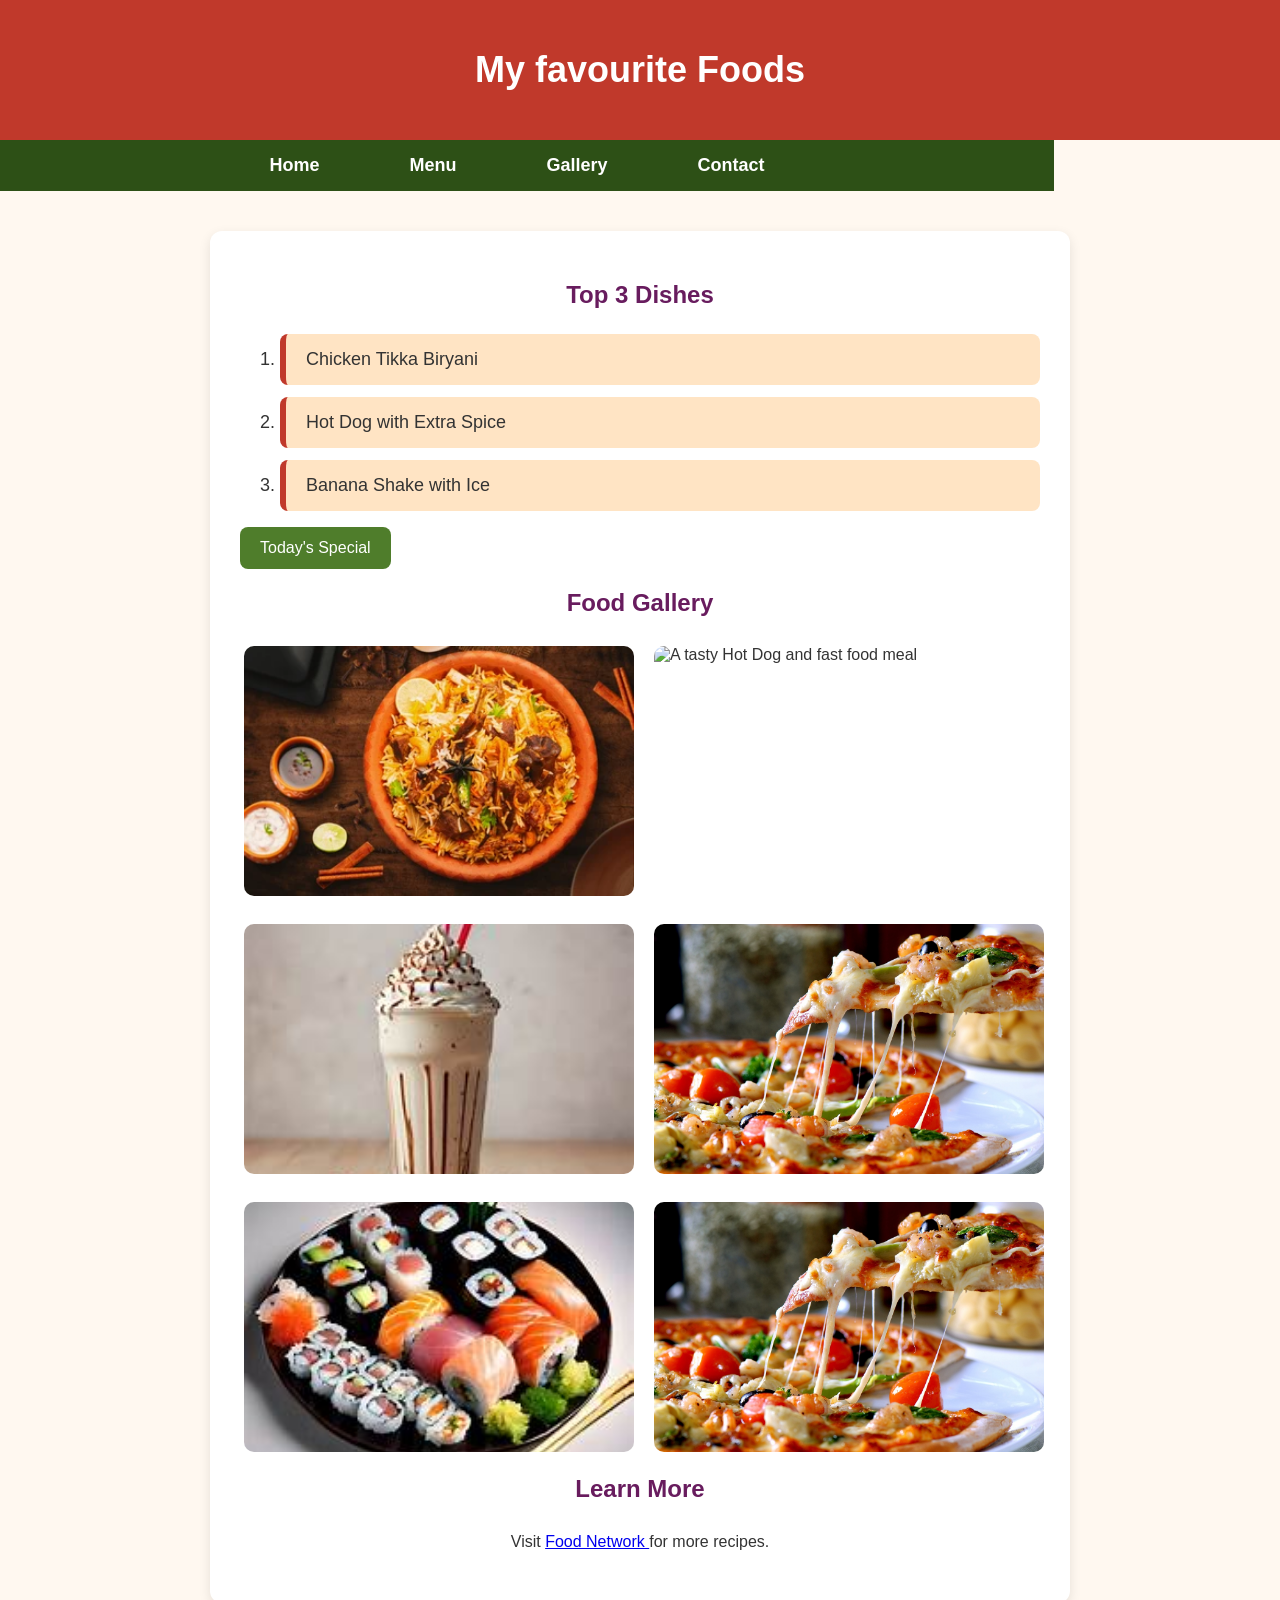
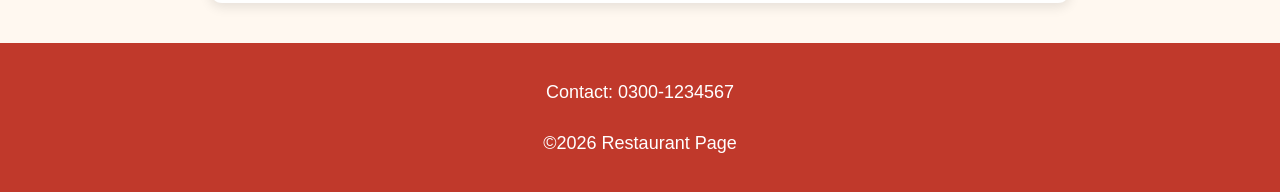
==== Webpage folder/index.html @ 5a6eb809 "Add files via upload" ====
<!DOCTYPE html>
<html lang="en">

<head>
    <meta charset="UTF-8">
    <meta name="viewport" content="width=device-width, initial-scale=1.0">
    <title>Restaurant Page</title>
    <link rel="stylesheet" href="style.css">
</head>

<body>

    <a href="#main" class="skip-link">Skip to Main Content</a>


    <header>
        <div id="clock"></div>
        <h1> My favourite Foods</h1>
    </header>
    <nav>
        <ul>
            <li><a href="index.html">Home</a></li>
            <li><a href="menu.html">Menu</a></li>
            <li><a href="gallery.html">Gallery</a></li>
            <li><a href="contact.html">Contact</a></li>
        </ul>
    </nav>
    <main id="main">
        <section>
            <h2>Top 3 Dishes</h2>
            <ol>
                <li>Chicken Tikka Biryani</li>
                <li>Hot Dog with Extra Spice</li>

                <li>Banana Shake with Ice</li>
            </ol>
            <button id="specialBtn">Today's Special</button>

            <p id="specialText"></p>
        </section>

        <section>

            <h2>Food Gallery</h2>
            <div class="grid">
                <img src="Biryani.webp" alt="A plate of delicious chicken Biryani">

                <img src="HotDog.jpg" alt="A tasty Hot Dog and fast food meal">

                <img src="Milkshake.jpg" alt="A delicious Milkshake in a glass">

                <img src="pizza-5179939_1280.jpg" alt="A spicy chicken cheese pizza">

                <img src="OIP.jpg" alt=" Sushi ">

                <img src="pizza-5179939_1280.jpg" alt="Zinger Burger">
            </div>



        </section>

        <section>
            <h2>Learn More</h2>
            <p>
                Visit
                <a href="https://www.foodnetwork.com" target="_blank" rel="noopener noreferrer">
                    Food Network
                </a>
                for more recipes.
            </p>
        </section>
    </main>


    <footer>
        <p>Contact: 0300-1234567</p>
        <p>&copy;2026 Restaurant Page</p>
    </footer>
    <script src="script.js"></script>
</body>

</html>
---- Webpage folder/style.css ----
body {
    background-color: rgb(191, 179, 184);
    font-family: Arial, Helvetica, sans-serif;
    font-size: 18px;
    margin: 0;
}

header {
    background-color: rgb(84, 96, 26);
    padding: 20px;
}

h1 {
    color: white;
    text-align: center;
    font-family: 'Lucida Sans', 'Lucida Sans Regular', 'Lucida Grande', 'Lucida Sans Unicode', Geneva, Verdana, sans-serif
}

nav {
    background-color: rgb(79, 125, 43);
    padding: 10px;
}

nav ul {
    list-style: none;
    margin: 0;
    padding: 0;
    text-align: center;
    display: flex;
    justify-content: center;
    gap: 40px;
}

nav li {
    display: inline;
}


nav a {
    color: white;
    text-decoration: none;
    font-weight: bold;
}

main {
    background-color: white;
    font-size: 16px;
    padding: 20px;
}



h2 {
    color: rgb(79, 125, 43);
    text-align: center;
}

p {
    text-align: center;
    line-height: 1.8;
}


img {
    width: 30%;
    margin: 1%;

}

footer {
    background-color: rgb(84, 96, 26);
    color: white;
    padding: 15px;
    text-align: center;
}

#clock {
    color: white;
    text-align: right;
    font-size: 18px;
    font-weight: bold;
    margin-bottom: 10px;
}

#specialBtn {
    background-color: rgb(79, 125, 43);
    color: white;
    border: none;
    padding: 12px 20px;
    border-radius: 8px;
    cursor: pointer;
    font-size: 16px;
}

#specialBtn:hover {
    background-color: rgb(60, 95, 30);
}

#specialText {
    color: darkgreen;
    font-size: 20px;
    font-weight: bold;
    margin-top: 15px;
}

body {
    margin: 0;
    font-family: Arial, sans-serif;
    background-color: #fff8f0;
    color: #333;
}

/* Header */
header {
    background-color: #c0392b;
    color: white;
    text-align: center;
    padding: 25px;
}

/* Navigation */
nav {
    background-color: #8b0000;
}

nav ul {
    list-style: none;
    margin: 0;
    padding: 15px;
    display: flex;
    justify-content: center;
    gap: 30px;
}

nav a {
    color: white;
    text-decoration: none;
    font-size: 18px;
    font-weight: bold;
}

nav a:hover {
    color: #ffd700;
}


main {
    max-width: 800px;
    margin: 40px auto;
    background-color: white;
    padding: 30px;
    border-radius: 12px;
    box-shadow: 0 4px 12px rgba(0, 0, 0, 0.1);
}


main h2 {
    text-align: center;
    color: #c0392b;
    margin-bottom: 25px;
}

main ul {
    list-style: none;
    padding: 0;
}

main li {
    background-color: #ffe4c4;
    margin: 12px 0;
    padding: 15px 20px;
    border-left: 6px solid #21a92c;
    border-radius: 8px;
    font-size: 18px;
    transition: transform 0.3s;
}

main li:hover {
    transform: translateX(10px);
}

/* Footer */
footer {
    background-color: #238200;
    color: white;
    text-align: center;
    padding: 15px;
    margin-top: 40px;
}

/* Contact Page Form */

form {
    max-width: 600px;
    margin: 30px auto;
    background-color: white;
    padding: 25px;
    border-radius: 12px;
    box-shadow: 0 4px 10px rgba(0, 0, 0, 0.1);
}

label {
    font-weight: bold;
    color: #29368b;
}

input,
textarea {
    width: 100%;
    padding: 12px;
    margin-top: 8px;
    border: 2px solid #ddd;
    border-radius: 8px;
    box-sizing: border-box;
    font-size: 16px;
}

input:focus,
textarea:focus {
    outline: none;
    border-color: #342f74;
}

button {
    background-color: #2f2455;
    color: white;
    border: none;
    padding: 12px 25px;
    font-size: 17px;
    border-radius: 8px;
    cursor: pointer;
    transition: 0.3s;
}

button:hover {
    background-color: #8b0000;
    transform: scale(1.05);
}

/* ===== MENU PAGE ===== */

body {
    margin: 0;
    font-family: Arial, sans-serif;
    background-color: #fff8f0;
}

header {
    background-color: #c0392b;
    color: white;
    text-align: center;
    padding: 25px;
}

nav {
    background-color: #8b0000;
}

nav ul {
    list-style: none;
    margin: 0;
    padding: 15px;
    display: flex;
    justify-content: center;
    gap: 30px;
}

nav a {
    color: white;
    text-decoration: none;
    font-weight: bold;
    font-size: 18px;
}

nav a:hover {
    color: gold;
}

main {
    max-width: 800px;
    margin: 40px auto;
    padding: 30px;
    background-color: white;
    border-radius: 12px;
    box-shadow: 0 4px 12px rgba(0, 0, 0, 0.1);
}

main h2 {
    text-align: center;
    color: #681c5e;
    margin-bottom: 25px;
}

main ul {
    list-style: none;
    padding: 0;
}

main li {
    background-color: #ffe4c4;
    margin: 12px 0;
    padding: 15px 20px;
    border-left: 6px solid #c0392b;
    border-radius: 8px;
    font-size: 18px;
    transition: 0.3s;
}

main li:hover {
    transform: translateX(10px);
    background-color: #ffd9b3;
}

footer {
    background-color: #c0392b;
    color: white;
    text-align: center;
    padding: 15px;
    margin-top: 40px;
}

.menu-container {
    width: 80%;
    margin: 30px auto;
}

.menu-item {
    background-color: #e8f5e9;
    color: #2d5016;
    padding: 20px;
    margin: 15px 0;
    border-radius: 10px;
    font-size: 22px;
    font-weight: bold;
    text-align: center;
    transition: 0.3s;
}

.menu-item:hover {
    background-color: #c8e6c9;
    transform: scale(1.03);
}

nav {
    background: #2d5016;
    padding: 15px;
    text-align: center;
}

nav a {
    color: white;
    text-decoration: none;
    margin: 0 20px;
    /* 👈 YE SPACE CONTROL KARTA HAI */
    font-size: 18px;
    font-weight: bold;
}

nav a:hover {
    color: #c8e6c9;
}

.skip-link {
    position: absolute;
    left: -999px;
}

.skip-link:focus {
    left: 10px;
}


nav {
    display: inline-block;
    width: 80%;
}


nav ul {
    padding: 0;
}


nav li {
    list-style-type: none;
}


.grid {
    display: grid;
    grid-template-columns: 40% 40%;
    justify-content: center;
    align-items: center;
    row-gap: 20px;
}


.grid img {
    width: 100%;
    height: 250px;
    object-fit: cover;
    border-radius: 10px;
}

/* Skip Link */
.skip-link {
    position: absolute;
    left: -999px;
    background: black;
    color: white;
    padding: 8px;
    z-index: 100;
}

.skip-link:focus {
    left: 10px;
    top: 10px;
}


/* Navigation */
nav {
    display: inline-block;
    width: 80%;
}

nav ul {
    list-style-type: none;
    padding: 0;
}

nav ul li {
    display: inline-block;
    margin-right: 20px;
}


/* Gallery Grid */
.grid {
    display: grid;
    grid-template-columns: 40% 40%;
    justify-content: center;
    align-items: center;
    gap: 20px;
}

.grid img {
    width: 100%;
}

/* ===== Homework Two Requirements ===== */


/* 1. Skip to Main Content */
.skip-link {
    position: absolute;
    left: -999px;
    background-color: black;
    color: white;
    padding: 8px;
    z-index: 100;
}

.skip-link:focus {
    left: 10px;
    top: 10px;
}


/* 2. Navigation Styling */
nav {
    display: inline-block;
    width: 80%;
}


/* 3. Remove list bullets */
nav ul {
    list-style-type: none;
    padding: 0;
}


/* Make nav items inline */
nav ul li {
    display: inline-block;
    margin-right: 20px;
}


/* 4. Navigation image (only if logo exists) */
nav img {
    width: 10%;
}

.grid {
    display: grid;
    grid-template-columns: repeat(2, 1fr);
    gap: 20px;
    justify-content: center;
    align-items: center;
}


.grid img {
    width: 100%;
    height: 250px;
    object-fit: cover;
}


@media (max-width: 600px) {

    .grid {
        grid-template-columns: 1fr;
    }

}
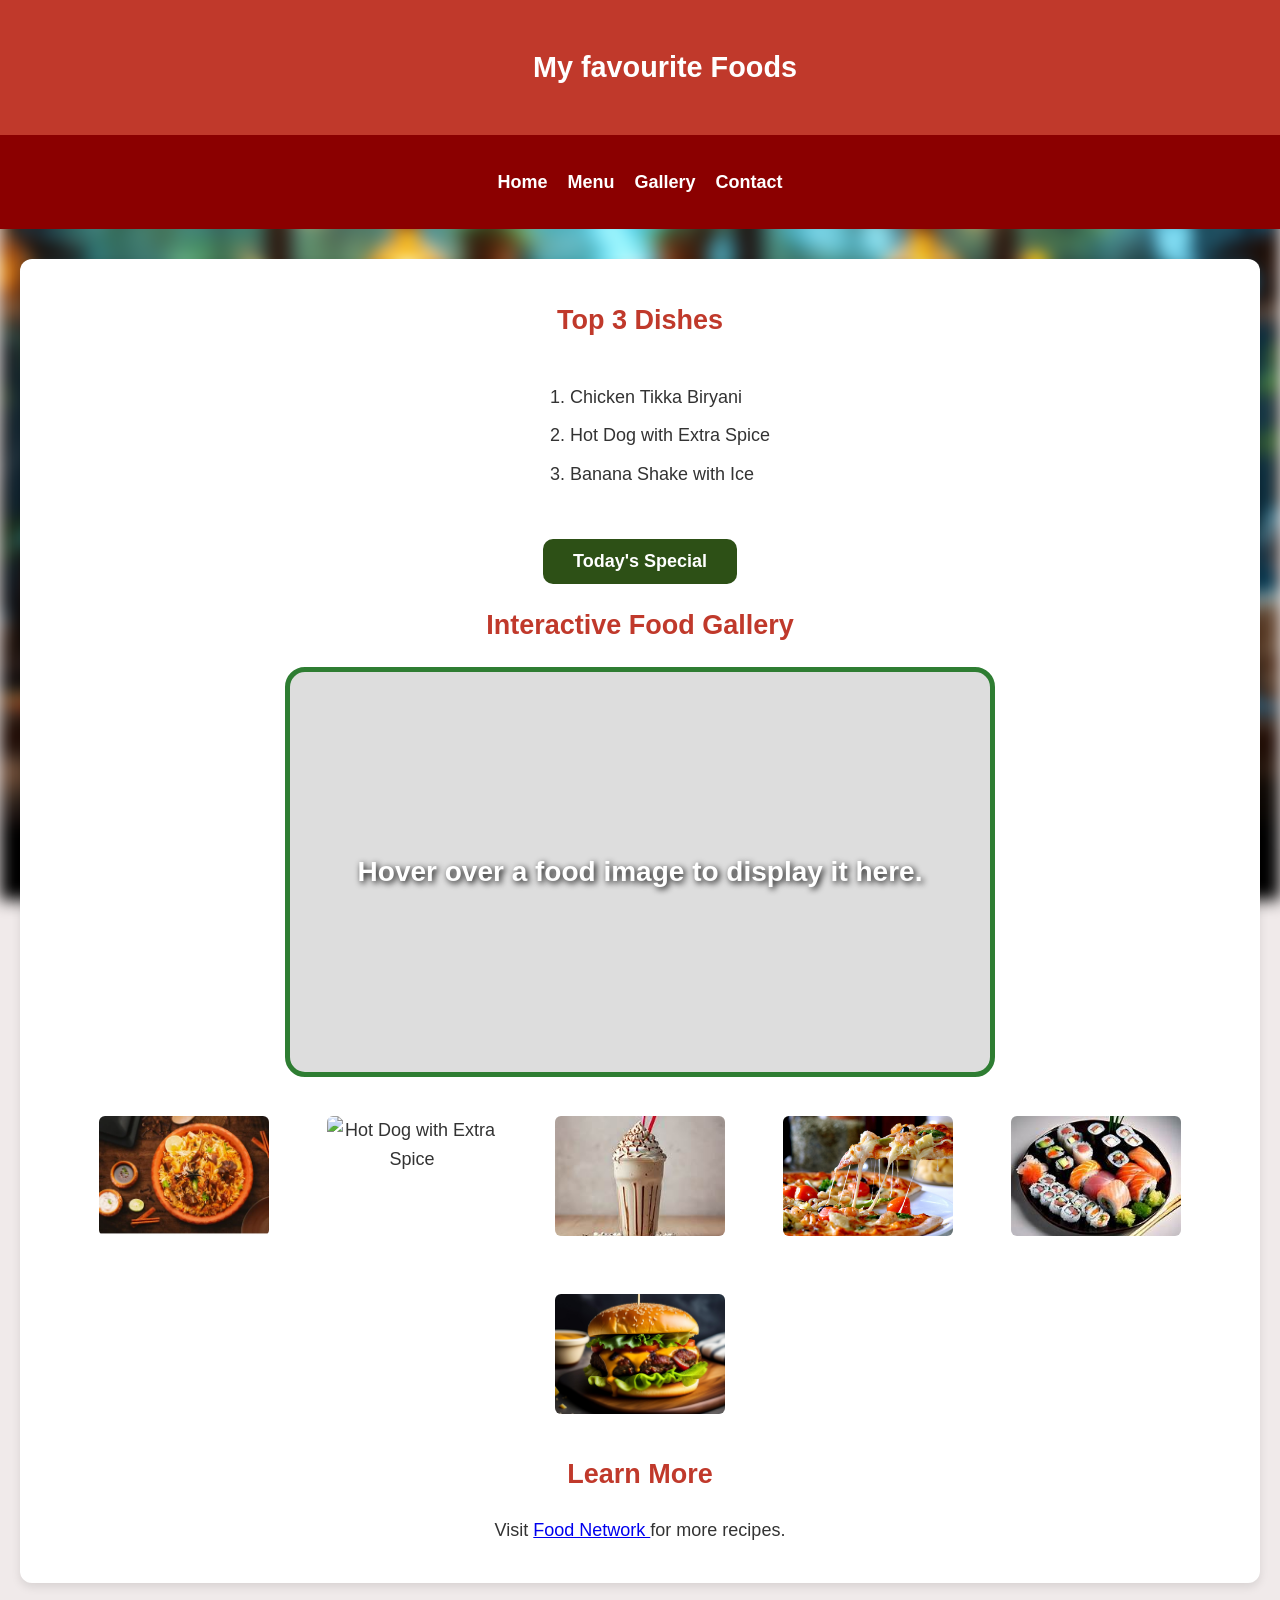
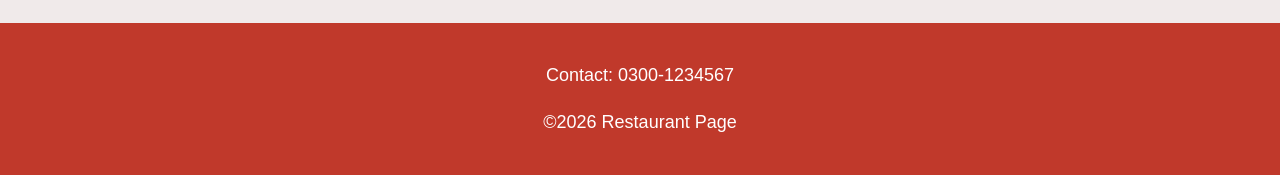
==== commit cc136442: "Add files via upload" ====
--- a/Webpage folder/index.html
+++ b/Webpage folder/index.html
@@ -9,6 +9,7 @@
 </head>
 
 <body>
+    <meta name="viewport" content="width=device-width, initial-scale=1.0">
 
     <a href="#main" class="skip-link">Skip to Main Content</a>
 
@@ -40,24 +41,30 @@
         </section>
 
         <section>
+            <h2>Interactive Food Gallery</h2>
 
-            <h2>Food Gallery</h2>
-            <div class="grid">
-                <img src="Biryani.webp" alt="A plate of delicious chicken Biryani">
-
-                <img src="HotDog.jpg" alt="A tasty Hot Dog and fast food meal">
-
-                <img src="Milkshake.jpg" alt="A delicious Milkshake in a glass">
-
-                <img src="pizza-5179939_1280.jpg" alt="A spicy chicken cheese pizza">
-
-                <img src="OIP.jpg" alt=" Sushi ">
-
-                <img src="pizza-5179939_1280.jpg" alt="Zinger Burger">
+            <div id="image">
+                Hover over a food image to display it here.
             </div>
 
+            <div class="gallery">
+                <img class="preview" src="Biryani.webp" alt="Chicken Tikka Biryani" onmouseover="upDate(this)"
+                    onmouseout="unDo()">
 
+                <img class="preview" src="HotDog.jpg" alt="Hot Dog with Extra Spice" onmouseover="upDate(this)"
+                    onmouseout="unDo()">
 
+                <img class="preview" src="Milkshake.jpg" alt="Banana Milkshake" onmouseover="upDate(this)"
+                    onmouseout="unDo()">
+
+                <img class="preview" src="pizza-5179939_1280.jpg" alt="Chicken Cheese Pizza" onmouseover="upDate(this)"
+                    onmouseout="unDo()">
+
+                <img class="preview" src="OIP.jpg" alt="Fresh Sushi" onmouseover="upDate(this)" onmouseout="unDo()">
+
+                <img class="preview" src="front-view-tasty-meat-burger-with-cheese-and-salad-free-photo.jpg"
+                    alt="Zinger Burger" onmouseover="upDate(this)" onmouseout="unDo()">
+            </div>
         </section>
 
         <section>
--- a/Webpage folder/style.css
+++ b/Webpage folder/style.css
@@ -1,415 +1,430 @@
-body {
-    background-color: rgb(191, 179, 184);
-    font-family: Arial, Helvetica, sans-serif;
-    font-size: 18px;
-    margin: 0;
-}
-
-header {
-    background-color: rgb(84, 96, 26);
-    padding: 20px;
-}
-
-h1 {
-    color: white;
-    text-align: center;
-    font-family: 'Lucida Sans', 'Lucida Sans Regular', 'Lucida Grande', 'Lucida Sans Unicode', Geneva, Verdana, sans-serif
-}
-
-nav {
-    background-color: rgb(79, 125, 43);
-    padding: 10px;
-}
-
-nav ul {
-    list-style: none;
+* Clean Restaurant Website CSS */
+
+/* RESET */
+* {
     margin: 0;
     padding: 0;
-    text-align: center;
+    box-sizing: border-box;
+}
+
+body {
+    font-family: Arial, Helvetica, sans-serif;
+    background: #f0eaea;
+    color: #333;
+    line-height: 1.6;
+    font-size: 18px;
+}
+
+/* SKIP LINK */
+.skip-link {
+    position: absolute;
+    left: -9999px;
+    background: #000;
+    color: #9f3e2d;
+    padding: 8px;
+    z-index: 100;
+}
+
+.skip-link:focus {
+    left: 10px;
+    top: 10px;
+}
+
+header {
+    background: #c0392b;
+    color: #fff;
+    /* white kar do */
+    text-align: center;
+    width: 100%;
+    padding: 25px;
+}
+
+#clock {
+    text-align: right;
+    font-weight: bold;
+    margin-bottom: 10px;
+}
+
+h1 {
+    font-size: 2.2rem;
+}
+
+h2 {
+    text-align: center;
+    color: #c0392b;
+    margin: 20px 0;
+}
+
+/* NAV */
+nav {
+    display: inline-block;
+    width: 100%;
+    background: #8b0000;
+}
+
+nav ul {
+    list-style-type: none;
     display: flex;
     justify-content: center;
-    gap: 40px;
+    flex-wrap: wrap;
+    gap: 20px;
+    padding: 15px;
 }
 
 nav li {
-    display: inline;
-}
-
+    display: inline-block;
+}
 
 nav a {
-    color: white;
+    color: #fff;
     text-decoration: none;
     font-weight: bold;
 }
 
+nav a:hover {
+    color: gold;
+}
+
+nav img {
+    width: 10%;
+}
+
+
 main {
-    background-color: white;
-    font-size: 16px;
-    padding: 20px;
-}
-
-
-
-h2 {
-    color: rgb(79, 125, 43);
-    text-align: center;
-}
-
-p {
-    text-align: center;
-    line-height: 1.8;
-}
-
-
-img {
-    width: 30%;
-    margin: 1%;
-
-}
-
-footer {
-    background-color: rgb(84, 96, 26);
-    color: white;
-    padding: 15px;
-    text-align: center;
-}
-
-#clock {
-    color: white;
-    text-align: right;
-    font-size: 18px;
-    font-weight: bold;
-    margin-bottom: 10px;
-}
-
+    width: 90%;
+    max-width: 1200px;
+    margin: 30px auto;
+    background: #fff;
+    padding: 30px;
+    border-radius: 12px;
+    box-shadow: 0 4px 10px rgba(0, 0, 0, .1);
+}
+
+p,
+ol {
+    text-align: center;
+}
+
+ol {
+    list-style-position: inside;
+}
+
+
+button,
 #specialBtn {
-    background-color: rgb(79, 125, 43);
-    color: white;
+    background: #2d5016;
+    color: #fff;
     border: none;
     padding: 12px 20px;
     border-radius: 8px;
     cursor: pointer;
-    font-size: 16px;
-}
-
+}
+
+button:hover,
 #specialBtn:hover {
-    background-color: rgb(60, 95, 30);
+    background: #8b0000;
 }
 
 #specialText {
+    margin-top: 15px;
     color: darkgreen;
-    font-size: 20px;
-    font-weight: bold;
-    margin-top: 15px;
-}
-
-body {
-    margin: 0;
-    font-family: Arial, sans-serif;
-    background-color: #fff8f0;
-    color: #333;
-}
-
-/* Header */
-header {
-    background-color: #c0392b;
-    color: white;
-    text-align: center;
-    padding: 25px;
-}
-
-/* Navigation */
-nav {
-    background-color: #8b0000;
-}
-
-nav ul {
-    list-style: none;
-    margin: 0;
-    padding: 15px;
+    font-weight: bold;
+}
+
+.grid {
+    display: grid;
+    grid-template-columns: repeat(3, 1fr);
+    /* 3 columns */
+    gap: 20px;
+    margin: 20px 0;
+}
+
+img {
+    max-width: 100%;
+    height: auto;
+    display: block;
+
+    /* Ye 3 add karo */
+    border: 3px solid #c0392b;
+    padding: 5px;
+    border-radius: 12px;
+
+    margin: 10px;
+    /* box model complete karne ke liye */
+}
+
+
+/* MENU */
+.menu-container {
+    display: grid;
+    grid-template-columns: repeat(auto-fit, minmax(250px, 1fr));
+    gap: 20px;
+}
+
+.menu-item {
+    background: #e8f5e9;
+    padding: 20px;
+    border-radius: 10px;
+    text-align: center;
+    font-size: 22px;
+    font-weight: bold;
+    transition: .3s;
+}
+
+.menu-item:hover {
+    background: #c8e6c9;
+    transform: scale(1.03);
+}
+
+/* FORM */
+form {
+    max-width: 650px;
+    margin: auto;
     display: flex;
-    justify-content: center;
-    gap: 30px;
-}
-
-nav a {
-    color: white;
-    text-decoration: none;
-    font-size: 18px;
-    font-weight: bold;
-}
-
-nav a:hover {
-    color: #ffd700;
-}
-
-
-main {
-    max-width: 800px;
-    margin: 40px auto;
-    background-color: white;
-    padding: 30px;
-    border-radius: 12px;
-    box-shadow: 0 4px 12px rgba(0, 0, 0, 0.1);
-}
-
-
-main h2 {
-    text-align: center;
-    color: #c0392b;
-    margin-bottom: 25px;
-}
-
-main ul {
-    list-style: none;
-    padding: 0;
-}
-
-main li {
-    background-color: #ffe4c4;
-    margin: 12px 0;
-    padding: 15px 20px;
-    border-left: 6px solid #21a92c;
-    border-radius: 8px;
-    font-size: 18px;
-    transition: transform 0.3s;
-}
-
-main li:hover {
-    transform: translateX(10px);
-}
-
-/* Footer */
-footer {
-    background-color: #238200;
-    color: white;
-    text-align: center;
-    padding: 15px;
-    margin-top: 40px;
-}
-
-/* Contact Page Form */
-
-form {
-    max-width: 600px;
-    margin: 30px auto;
-    background-color: white;
-    padding: 25px;
-    border-radius: 12px;
-    box-shadow: 0 4px 10px rgba(0, 0, 0, 0.1);
+    flex-direction: column;
+    gap: 15px;
 }
 
 label {
     font-weight: bold;
-    color: #29368b;
 }
 
 input,
 textarea {
     width: 100%;
     padding: 12px;
-    margin-top: 8px;
     border: 2px solid #ddd;
     border-radius: 8px;
-    box-sizing: border-box;
-    font-size: 16px;
 }
 
 input:focus,
 textarea:focus {
     outline: none;
-    border-color: #342f74;
-}
-
-button {
-    background-color: #2f2455;
-    color: white;
-    border: none;
-    padding: 12px 25px;
-    font-size: 17px;
-    border-radius: 8px;
-    cursor: pointer;
-    transition: 0.3s;
-}
-
-button:hover {
-    background-color: #8b0000;
-    transform: scale(1.05);
-}
-
-/* ===== MENU PAGE ===== */
-
-body {
-    margin: 0;
-    font-family: Arial, sans-serif;
-    background-color: #fff8f0;
-}
-
-header {
-    background-color: #c0392b;
-    color: white;
-    text-align: center;
-    padding: 25px;
-}
-
-nav {
-    background-color: #8b0000;
-}
-
-nav ul {
-    list-style: none;
-    margin: 0;
-    padding: 15px;
-    display: flex;
-    justify-content: center;
-    gap: 30px;
-}
-
-nav a {
-    color: white;
-    text-decoration: none;
-    font-weight: bold;
-    font-size: 18px;
-}
-
-nav a:hover {
-    color: gold;
-}
-
-main {
-    max-width: 800px;
-    margin: 40px auto;
-    padding: 30px;
-    background-color: white;
-    border-radius: 12px;
-    box-shadow: 0 4px 12px rgba(0, 0, 0, 0.1);
-}
-
-main h2 {
-    text-align: center;
-    color: #681c5e;
-    margin-bottom: 25px;
-}
-
-main ul {
-    list-style: none;
-    padding: 0;
-}
-
-main li {
-    background-color: #ffe4c4;
-    margin: 12px 0;
-    padding: 15px 20px;
-    border-left: 6px solid #c0392b;
-    border-radius: 8px;
-    font-size: 18px;
-    transition: 0.3s;
-}
-
-main li:hover {
-    transform: translateX(10px);
-    background-color: #ffd9b3;
-}
-
+    border-color: #2d5016;
+}
+
+/* FOOTER */
 footer {
-    background-color: #c0392b;
-    color: white;
-    text-align: center;
-    padding: 15px;
+    background: #c0392b;
+    color: #fff;
+    text-align: center;
+    padding: 20px;
     margin-top: 40px;
 }
 
-.menu-container {
-    width: 80%;
-    margin: 30px auto;
-}
-
-.menu-item {
-    background-color: #e8f5e9;
-    color: #2d5016;
-    padding: 20px;
-    margin: 15px 0;
-    border-radius: 10px;
-    font-size: 22px;
-    font-weight: bold;
-    text-align: center;
-    transition: 0.3s;
-}
-
-.menu-item:hover {
-    background-color: #c8e6c9;
-    transform: scale(1.03);
-}
-
-nav {
-    background: #2d5016;
-    padding: 15px;
-    text-align: center;
-}
-
-nav a {
-    color: white;
-    text-decoration: none;
-    margin: 0 20px;
-    /* 👈 YE SPACE CONTROL KARTA HAI */
-    font-size: 18px;
-    font-weight: bold;
-}
-
-nav a:hover {
-    color: #c8e6c9;
-}
-
-.skip-link {
-    position: absolute;
-    left: -999px;
-}
-
-.skip-link:focus {
-    left: 10px;
-}
-
-
-nav {
-    display: inline-block;
-    width: 80%;
-}
-
-
-nav ul {
-    padding: 0;
-}
-
-
-nav li {
-    list-style-type: none;
-}
-
-
+/* GALLERY GRID - Ye add karna hai */
 .grid {
     display: grid;
-    grid-template-columns: 40% 40%;
+    grid-template-columns: repeat(2, 1fr);
+    gap: 0.6px;
     justify-content: center;
     align-items: center;
-    row-gap: 20px;
-}
-
+}
 
 .grid img {
     width: 100%;
+    max-width: 400px;
+    /* Ye add karo - image 400px se zyada badi nahi hogi */
     height: 250px;
     object-fit: cover;
     border-radius: 10px;
-}
-
-/* Skip Link */
+    margin: 0 auto;
+    /* Ye add karo - center me aajayegi */
+}
+
+main {
+    width: 95%;
+    padding: 20px;
+}
+
+h1 {
+    font-size: 1.8rem;
+}
+
+
+
+p {
+    text-align: center;
+}
+
+ol {
+    text-align: left;
+    list-style-position: outside;
+    margin-left: 30px;
+    padding-left: 20px;
+}
+
+ol li {
+    margin-bottom: 10px;
+}
+
+ol {
+    display: inline-block;
+    text-align: left;
+    margin: 20px auto;
+    padding-left: 25px;
+}
+
+section {
+    text-align: center;
+}
+
+ol {
+    text-align: left;
+    list-style-position: outside;
+    margin-left: 40px;
+    padding-left: 20px;
+}
+
+ol li {
+    margin-bottom: 10px;
+}
+
+.menu-grid {
+    display: grid;
+    grid-template-columns: 1fr 1fr;
+    /* 2 columns */
+    gap: 60px;
+    /* Beech me bara gap */
+    margin-top: 30px;
+}
+
+.column {
+    display: flex;
+    flex-direction: column;
+    /* 3 items neeche neeche */
+    gap: 15px;
+    /* items ke beech gap */
+}
+
+.menu-item {
+    background: #f5f5f5;
+    padding: 15px;
+    border-radius: 8px;
+    text-align: center;
+    font-weight: bold;
+    border: 2px solid #c0392b;
+}
+
+.menu-pic {
+    display: block;
+    margin: 0 auto 30px auto;
+    /* center + neeche gap */
+    max-width: 300px;
+    border-radius: 12px;
+}
+
+main>img {
+    display: block;
+    margin: 0 auto 30px auto;
+    /* center kar dega */
+    max-width: 300px;
+    border-radius: 12px;
+}
+
+
+
+/* Today's Special Button */
+#specialBtn {
+    display: block;
+    margin: 20px auto;
+    padding: 12px 30px;
+    background-color: #2d5016;
+    color: white;
+    font-size: 18px;
+    font-weight: bold;
+    border: none;
+    border-radius: 10px;
+    cursor: pointer;
+    transition: all 0.3s ease;
+}
+
+#specialBtn:hover {
+    background-color: #c0392b;
+    transform: scale(1.05);
+}
+
+#specialBtn:active {
+    transform: scale(0.98);
+}
+
+/* RESPONSIVE */
+@media (max-width:768px) {
+    nav {
+        width: 100%;
+        /* Nav full width */
+    }
+
+    nav ul {
+        flex-direction: column;
+        /* Nav tabs neeche neeche */
+        gap: 10px;
+    }
+
+    .grid {
+        grid-template-columns: 1fr;
+        /* Gallery 2 se 1 column */
+        gap: 15px;
+    }
+
+    main {
+        width: 95%;
+        /* Main chota margin */
+        padding: 20px;
+    }
+
+    h1 {
+        font-size: 1.8rem;
+    }
+
+    .menu-container {
+        grid-template-columns: 1fr;
+        /* Menu bhi 1 column */
+    }
+}
+
+body {
+    background-image: url('restaurant-bg.jpg');
+    /* apni pic ka naam */
+    background-size: cover;
+    /* poori screen cover kare */
+    background-position: center;
+    background-attachment: fixed;
+    /* scroll pe move na ho */
+
+    /* Blur ke liye */
+    position: relative;
+}
+
+body::before {
+    content: "";
+    position: fixed;
+    top: 0;
+    left: 0;
+    width: 100%;
+    height: 100%;
+    background-image: url('realistic-photo-blurred-restaurant-background-with-some-people-eating-chefs-waiters-working-high-resolution-superdetail-16k_967785-42317.avif');
+    background-size: cover;
+    background-position: center;
+    filter: blur(8px);
+    /* 8px jitna blur chahiye */
+    z-index: -1;
+    /* content ke peeche chala jaye */
+}
+
+
+img {
+    max-width: 100%;
+    height: auto;
+}
+
 .skip-link {
     position: absolute;
     left: -999px;
     background: black;
     color: white;
-    padding: 8px;
-    z-index: 100;
+    padding: 10px;
+    text-decoration: none;
 }
 
 .skip-link:focus {
@@ -417,102 +432,52 @@
     top: 10px;
 }
 
-
-/* Navigation */
-nav {
-    display: inline-block;
-    width: 80%;
-}
-
-nav ul {
-    list-style-type: none;
+/* 1. BODY KA MARGIN ZERO */
+body {
+    margin: 0;
     padding: 0;
 }
 
-nav ul li {
-    display: inline-block;
-    margin-right: 20px;
-}
-
-
-/* Gallery Grid */
-.grid {
-    display: grid;
-    grid-template-columns: 40% 40%;
-    justify-content: center;
-    align-items: center;
-    gap: 20px;
-}
-
-.grid img {
-    width: 100%;
-}
-
-/* ===== Homework Two Requirements ===== */
-
-
-/* 1. Skip to Main Content */
-.skip-link {
-    position: absolute;
-    left: -999px;
-    background-color: black;
-    color: white;
-    padding: 8px;
-    z-index: 100;
-}
-
-.skip-link:focus {
-    left: 10px;
-    top: 10px;
-}
-
-
-/* 2. Navigation Styling */
-nav {
-    display: inline-block;
-    width: 80%;
-}
-
-
-/* 3. Remove list bullets */
-nav ul {
-    list-style-type: none;
-    padding: 0;
-}
-
-
-/* Make nav items inline */
-nav ul li {
-    display: inline-block;
-    margin-right: 20px;
-}
-
-
-/* 4. Navigation image (only if logo exists) */
-nav img {
-    width: 10%;
-}
-
-.grid {
-    display: grid;
-    grid-template-columns: repeat(2, 1fr);
-    gap: 20px;
-    justify-content: center;
-    align-items: center;
-}
-
-
-.grid img {
-    width: 100%;
-    height: 250px;
-    object-fit: cover;
-}
-
-
-@media (max-width: 600px) {
-
-    .grid {
-        grid-template-columns: 1fr;
-    }
-
-}+/* Interactive Gallery */
+
+#image{
+    width:80%;
+    max-width:700px;
+    height:400px;
+    margin:20px auto;
+    border:5px solid #2e7d32;
+    border-radius:20px;
+    background:#ddd;
+    background-size:cover;
+    background-position:center;
+    display:flex;
+    justify-content:center;
+    align-items:center;
+    color:white;
+    font-size:28px;
+    font-weight:bold;
+    text-shadow:2px 2px 6px black;
+}
+
+.gallery{
+    display:flex;
+    justify-content:center;
+    flex-wrap:wrap;
+    gap:20px;
+    margin-top:20px;
+}
+
+.preview{
+    width:170px;
+    height:120px;
+    object-fit:cover;
+    border-radius:15px;
+    border:4px solid white;
+    cursor:pointer;
+    transition:0.3s;
+}
+
+.preview:hover{
+    transform:scale(1.08);
+    border-color:orange;
+}
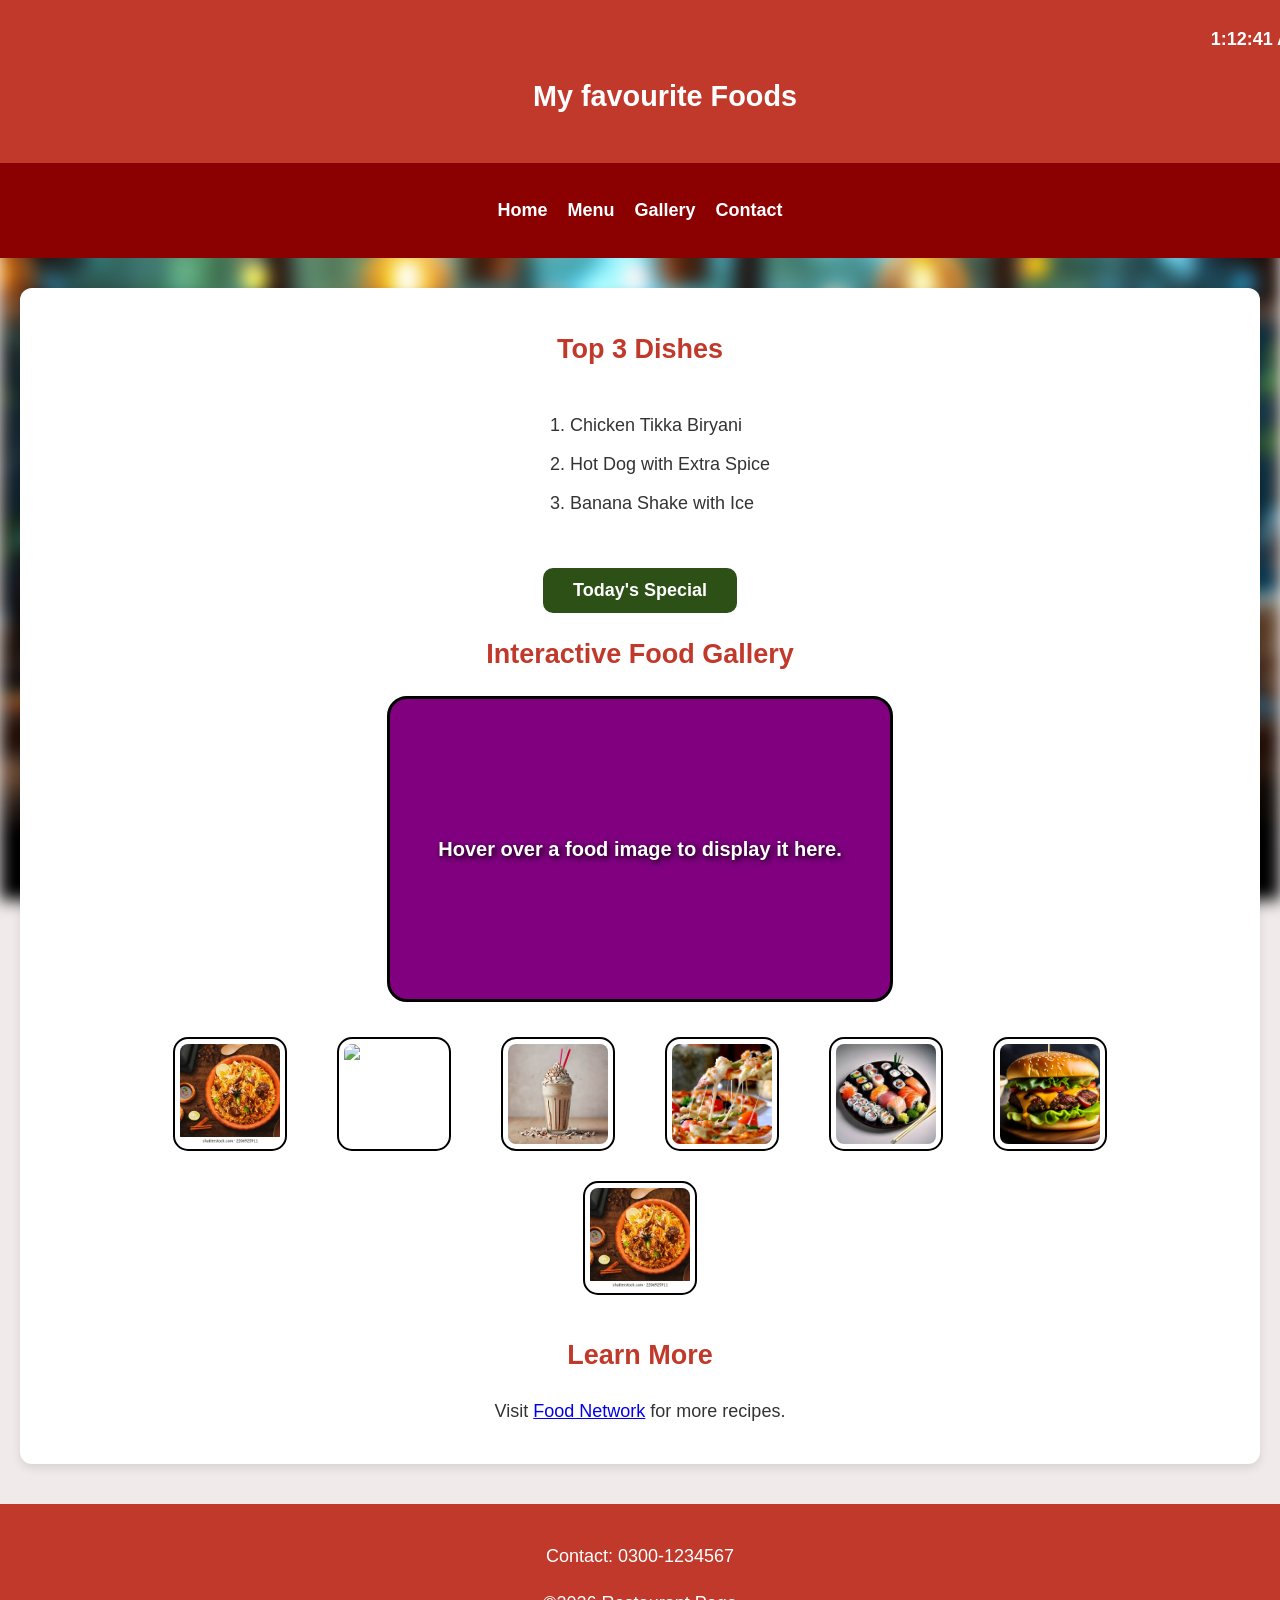
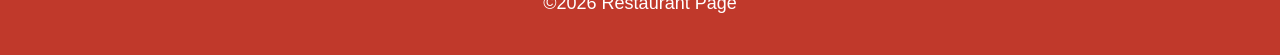
==== commit 448bb92f: "Add files via upload" ====
--- a/Webpage folder/index.html
+++ b/Webpage folder/index.html
@@ -9,15 +9,14 @@
 </head>
 
 <body>
-    <meta name="viewport" content="width=device-width, initial-scale=1.0">
 
     <a href="#main" class="skip-link">Skip to Main Content</a>
 
-
     <header>
         <div id="clock"></div>
-        <h1> My favourite Foods</h1>
+        <h1>My favourite Foods</h1>
     </header>
+
     <nav>
         <ul>
             <li><a href="index.html">Home</a></li>
@@ -26,64 +25,77 @@
             <li><a href="contact.html">Contact</a></li>
         </ul>
     </nav>
+
     <main id="main">
         <section>
             <h2>Top 3 Dishes</h2>
             <ol>
                 <li>Chicken Tikka Biryani</li>
                 <li>Hot Dog with Extra Spice</li>
-
                 <li>Banana Shake with Ice</li>
             </ol>
             <button id="specialBtn">Today's Special</button>
-
             <p id="specialText"></p>
         </section>
 
         <section>
             <h2>Interactive Food Gallery</h2>
-
             <div id="image">
                 Hover over a food image to display it here.
             </div>
+            <div class="gallery">
+                <button class="img-btn" onmouseover="upDate(this.children[0])" onmouseout="unDo()"
+                    onfocus="upDate(this.children[0])" onblur="unDo()">
+                    <img class="preview" src="Biryani.webp" alt="Chicken Tikka Biryani">
+                </button>
 
-            <div class="gallery">
-                <img class="preview" src="Biryani.webp" alt="Chicken Tikka Biryani" onmouseover="upDate(this)"
-                    onmouseout="unDo()">
+                <button class="img-btn" onmouseover="upDate(this.children[0])" onmouseout="unDo()"
+                    onfocus="upDate(this.children[0])" onblur="unDo()">
+                    <img class="preview" src="HotDog.jpg" alt="Hot Dog with Extra Spice">
+                </button>
 
-                <img class="preview" src="HotDog.jpg" alt="Hot Dog with Extra Spice" onmouseover="upDate(this)"
-                    onmouseout="unDo()">
+                <button class="img-btn" onmouseover="upDate(this.children[0])" onmouseout="unDo()"
+                    onfocus="upDate(this.children[0])" onblur="unDo()">
+                    <img class="preview" src="Milkshake.jpg" alt="Banana Milkshake">
+                </button>
 
-                <img class="preview" src="Milkshake.jpg" alt="Banana Milkshake" onmouseover="upDate(this)"
-                    onmouseout="unDo()">
+                <button class="img-btn" onmouseover="upDate(this.children[0])" onmouseout="unDo()"
+                    onfocus="upDate(this.children[0])" onblur="unDo()">
+                    <img class="preview" src="pizza-5179939_1280.jpg" alt="Chicken Cheese Pizza">
+                </button>
 
-                <img class="preview" src="pizza-5179939_1280.jpg" alt="Chicken Cheese Pizza" onmouseover="upDate(this)"
-                    onmouseout="unDo()">
+                <button class="img-btn" onmouseover="upDate(this.children[0])" onmouseout="unDo()"
+                    onfocus="upDate(this.children[0])" onblur="unDo()">
+                    <img class="preview" src="OIP.jpg" alt="Fresh Sushi">
+                </button>
 
-                <img class="preview" src="OIP.jpg" alt="Fresh Sushi" onmouseover="upDate(this)" onmouseout="unDo()">
+                <button class="img-btn" onmouseover="upDate(this.children[0])" onmouseout="unDo()"
+                    onfocus="upDate(this.children[0])" onblur="unDo()">
+                    <img class="preview" src="front-view-tasty-meat-burger-with-cheese-and-salad-free-photo.jpg"
+                        alt="Zinger Burger">
+                </button>
+            </div>
 
-                <img class="preview" src="front-view-tasty-meat-burger-with-cheese-and-salad-free-photo.jpg"
-                    alt="Zinger Burger" onmouseover="upDate(this)" onmouseout="unDo()">
-            </div>
+            <button class="img-btn" onmouseover="upDate(this.children[0])" onmouseout="unDo()"
+                onfocus="upDate(this.children[0])" onblur="unDo()">
+                <img class="preview" src="Biryani.webp" alt="Chicken Tikka Biryani">
+            </button>
         </section>
 
         <section>
             <h2>Learn More</h2>
             <p>
-                Visit
-                <a href="https://www.foodnetwork.com" target="_blank" rel="noopener noreferrer">
-                    Food Network
-                </a>
+                Visit <a href="https://www.foodnetwork.com" target="_blank" rel="noopener noreferrer">Food Network</a>
                 for more recipes.
             </p>
         </section>
     </main>
 
-
     <footer>
         <p>Contact: 0300-1234567</p>
         <p>&copy;2026 Restaurant Page</p>
     </footer>
+
     <script src="script.js"></script>
 </body>
 
--- a/Webpage folder/style.css
+++ b/Webpage folder/style.css
@@ -440,44 +440,166 @@
 
 /* Interactive Gallery */
 
-#image{
-    width:80%;
-    max-width:700px;
-    height:400px;
-    margin:20px auto;
-    border:5px solid #2e7d32;
-    border-radius:20px;
-    background:#ddd;
-    background-size:cover;
-    background-position:center;
-    display:flex;
-    justify-content:center;
-    align-items:center;
-    color:white;
-    font-size:28px;
-    font-weight:bold;
-    text-shadow:2px 2px 6px black;
-}
-
-.gallery{
-    display:flex;
-    justify-content:center;
-    flex-wrap:wrap;
-    gap:20px;
-    margin-top:20px;
-}
-
-.preview{
-    width:170px;
-    height:120px;
-    object-fit:cover;
-    border-radius:15px;
-    border:4px solid white;
-    cursor:pointer;
-    transition:0.3s;
-}
-
-.preview:hover{
-    transform:scale(1.08);
-    border-color:orange;
-}
+#image {
+    width: 80%;
+    max-width: 700px;
+    height: 400px;
+    margin: 20px auto;
+    border: 5px solid #2e7d32;
+    border-radius: 20px;
+    background: #ddd;
+    background-size: cover;
+    background-position: center;
+    display: flex;
+    justify-content: center;
+    align-items: center;
+    color: white;
+    font-size: 28px;
+    font-weight: bold;
+    text-shadow: 2px 2px 6px black;
+}
+
+.gallery {
+    display: flex;
+    justify-content: center;
+    flex-wrap: wrap;
+    gap: 20px;
+    margin-top: 20px;
+}
+
+.preview {
+    width: 170px;
+    height: 120px;
+    object-fit: cover;
+    border-radius: 15px;
+    border: 4px solid white;
+    cursor: pointer;
+    transition: 0.3s;
+}
+
+.preview:hover {
+    transform: scale(1.08);
+    border-color: orange;
+}
+
+/* KEYBOARD FOCUS KE LIYE - YE ZAROORI HAI */
+.preview:focus {
+    border: 5px solid red !important;
+    /* Tab karne pe red border */
+    outline: none;
+    transform: scale(1.08);
+}
+
+/* Tab se #image div pe bhi focus na jaye */
+#image:focus {
+    outline: 3px dashed #2e7d32;
+}
+
+/* KEYBOARD FOCUS KE LIYE */
+.preview:focus {
+    border: 5px solid red !important;
+    outline: none;
+    transform: scale(1.05);
+}
+
+#image {
+    line-height: 400px;
+    /* text center karne ke liye */
+}
+
+#image {
+    width: 500px;
+    height: 400px;
+    border: 2px solid black;
+    background-size: cover;
+    background-position: center;
+    text-align: center;
+    line-height: 400px;
+    margin: 20px auto;
+    color: white;
+    background-color: #8e68ff;
+    font-size: 20px;
+}
+
+.preview {
+    width: 15%;
+    margin: 10px;
+    border: 2px solid black;
+    cursor: pointer;
+}
+
+.preview:focus {
+    border: 5px solid red !important;
+    outline: none;
+    transform: scale(1.05);
+}
+
+.skip-link {
+    position: absolute;
+    left: -1000px;
+}
+
+.skip-link:focus {
+    left: 10px;
+}
+
+.img-btn {
+    border: none;
+    background: none;
+    padding: 0;
+    margin: 5px;
+    cursor: pointer;
+}
+
+.img-btn:focus.preview {
+    border: 5px solid red !important;
+    outline: none;
+    transform: scale(1.1);
+}
+
+.preview {
+    width: 100px;
+    height: 100px;
+    border: 2px solid black;
+}
+
+.preview-link:focus {
+    outline: 5px solid red;
+}
+
+.preview-link {
+    display: inline-block;
+    margin: 5px;
+}
+
+#image {
+    width: 500px;
+    height: 300px;
+    border: 3px solid black;
+    background-size: cover;
+    background-position: center;
+    text-align: center;
+    line-height: 300px;
+    font-size: 20px;
+    color: white;
+    background-color: purple;
+    margin: 20px auto;
+}
+
+.food-btn {
+    border: 5px solid gray;
+    background: white;
+    padding: 5px;
+    margin: 10px;
+}
+
+.food-btn:focus {
+    border: 5px solid red;
+    /* Tab pe ye lal ho jayega */
+    outline: none;
+}
+
+.food-btn img {
+    width: 120px;
+    height: 120px;
+}
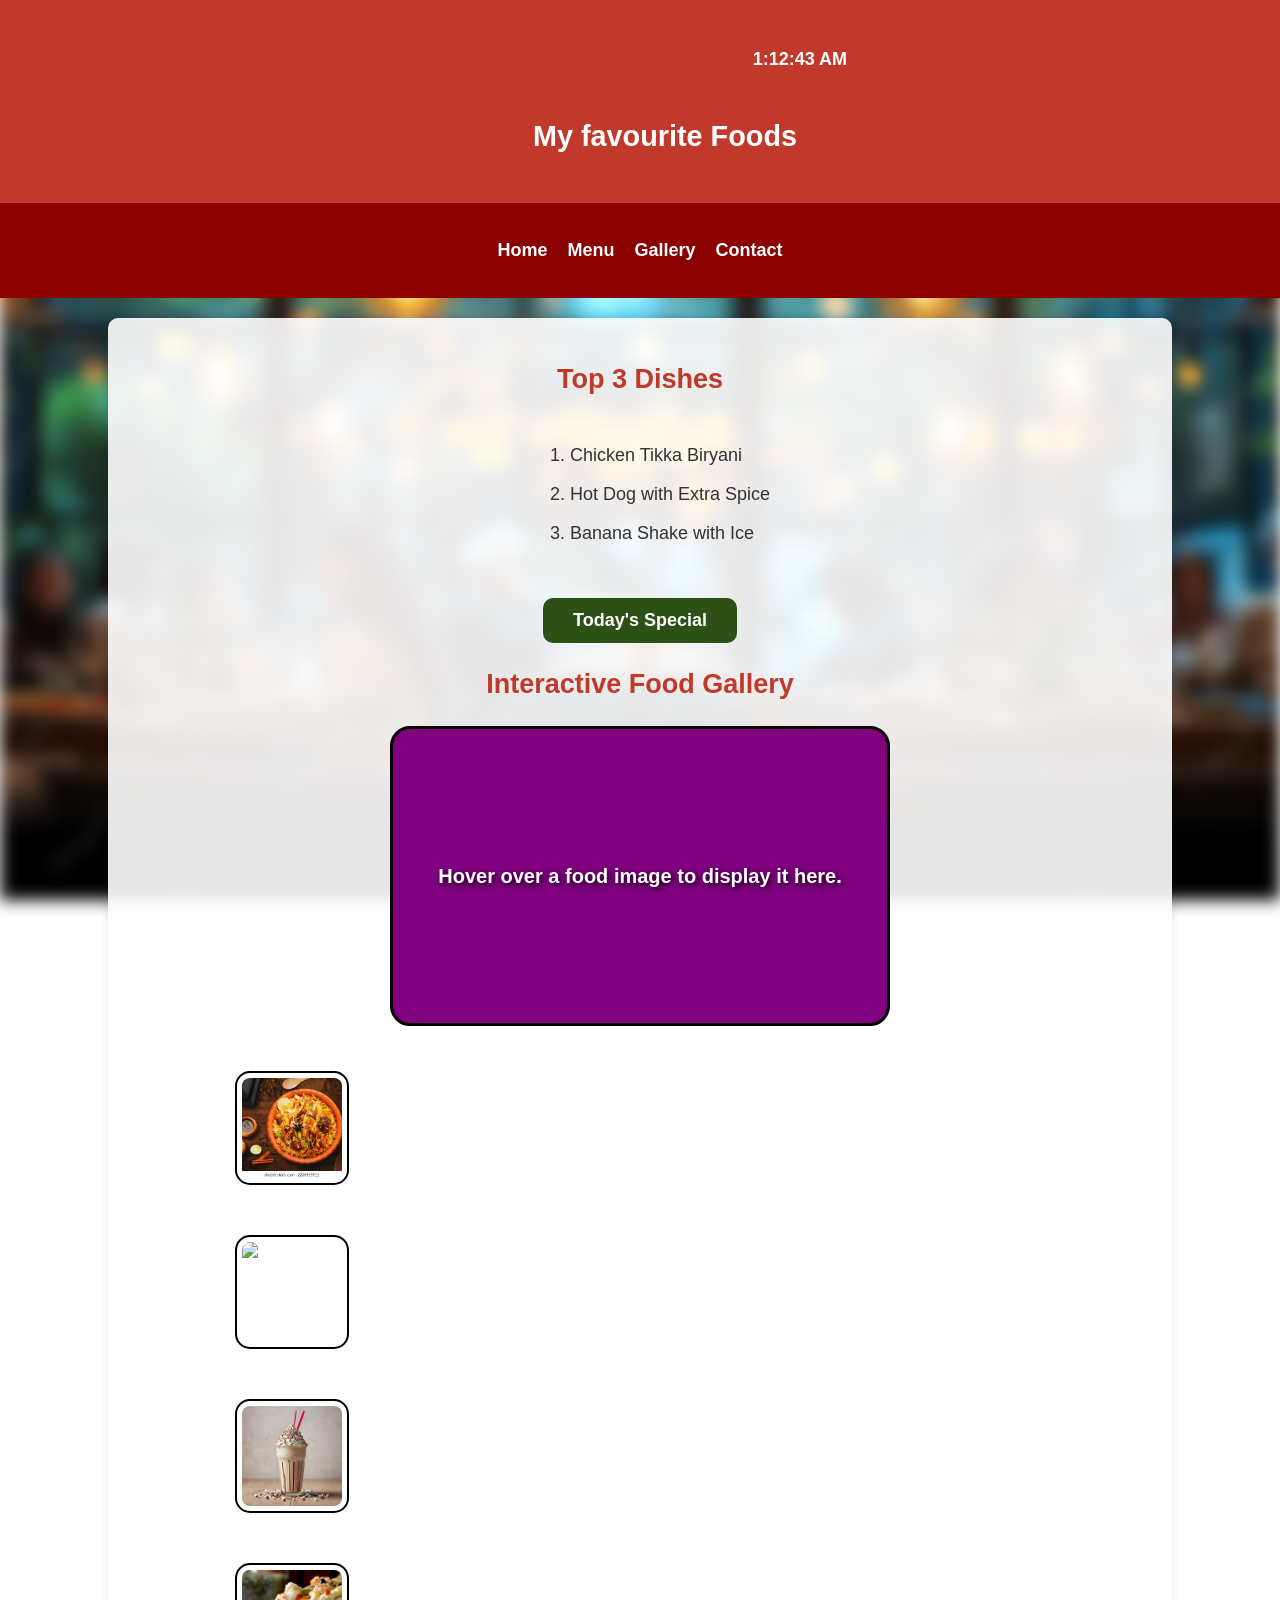
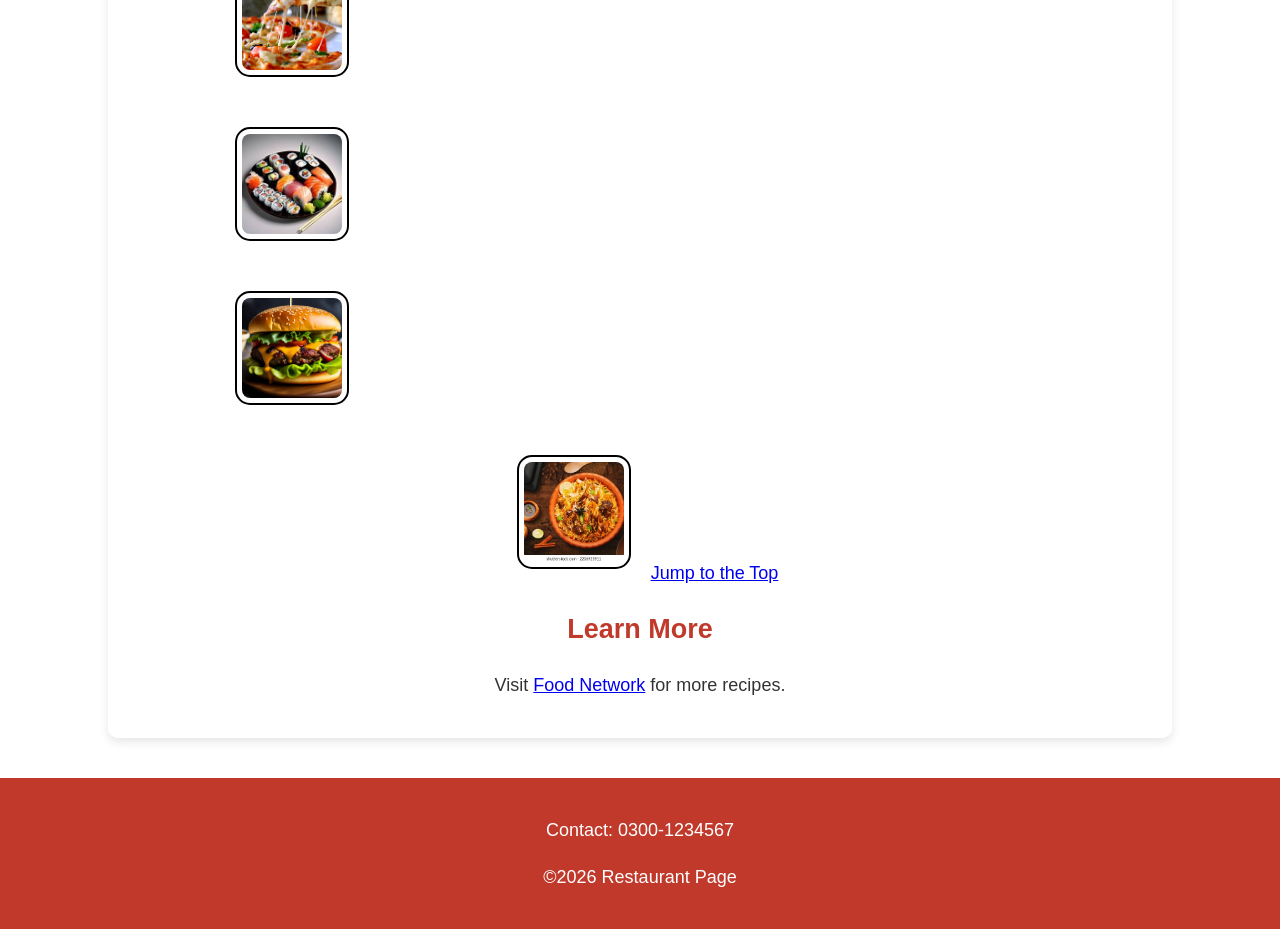
==== commit 997de653: "Add files via upload" ====
--- a/Webpage folder/index.html
+++ b/Webpage folder/index.html
@@ -9,7 +9,7 @@
 </head>
 
 <body>
-
+  
     <a href="#main" class="skip-link">Skip to Main Content</a>
 
     <header>
@@ -80,6 +80,8 @@
                 onfocus="upDate(this.children[0])" onblur="unDo()">
                 <img class="preview" src="Biryani.webp" alt="Chicken Tikka Biryani">
             </button>
+
+            <a href="#top">Jump to the Top</a>
         </section>
 
         <section>
--- a/Webpage folder/style.css
+++ b/Webpage folder/style.css
@@ -602,4 +602,72 @@
 .food-btn img {
     width: 120px;
     height: 120px;
+}
+
+/* Query #1: Tablet View */
+@media screen and (min-width: 772px) {
+
+    /* divs ko 45% karna hai + side by side laana hai */
+    div {
+        width: 45%;
+        display: inline-block;
+        /* is liye bola tha "sirf width change nahi karni" */
+        margin: 2%;
+        /* thora gap dene ke liye */
+        box-sizing: border-box;
+    }
+
+    /* images ki height limit */
+    img {
+        max-height: 30vh;
+        /* viewport height ka 30% */
+        width: auto;
+        /* image kharab na ho */
+    }
+}
+
+
+/* Query #2: Large Screen View */
+@media screen and (min-width: 998px) {
+
+    /* divs ko 30% karna hai */
+    div {
+        width: 30%;
+    }
+
+}
+
+html {
+    scroll-behavior: smooth;
+}
+
+/* aap ka pehle wala code yahan se shuru hoga */
+
+html {
+    scroll-behavior: smooth;
+    /* Jump to top smooth */
+}
+
+body {
+    font-family: Arial, sans-serif;
+    margin: 0;
+    background: url('restaurant-bg.jpg') no-repeat center center fixed;
+    /* aap ki blur bg */
+    background-size: cover;
+    text-align: center;
+}
+
+.container,
+main {
+    background: rgba(255, 255, 255, 0.9);
+    width: 80%;
+    margin: 20px auto;
+    padding: 20px;
+    border-radius: 10px;
+}
+
+/* Basic Colors Section - 772px aur 998px wali grading */
+div {
+    margin: 10px;
+    padding: 10px;
 }
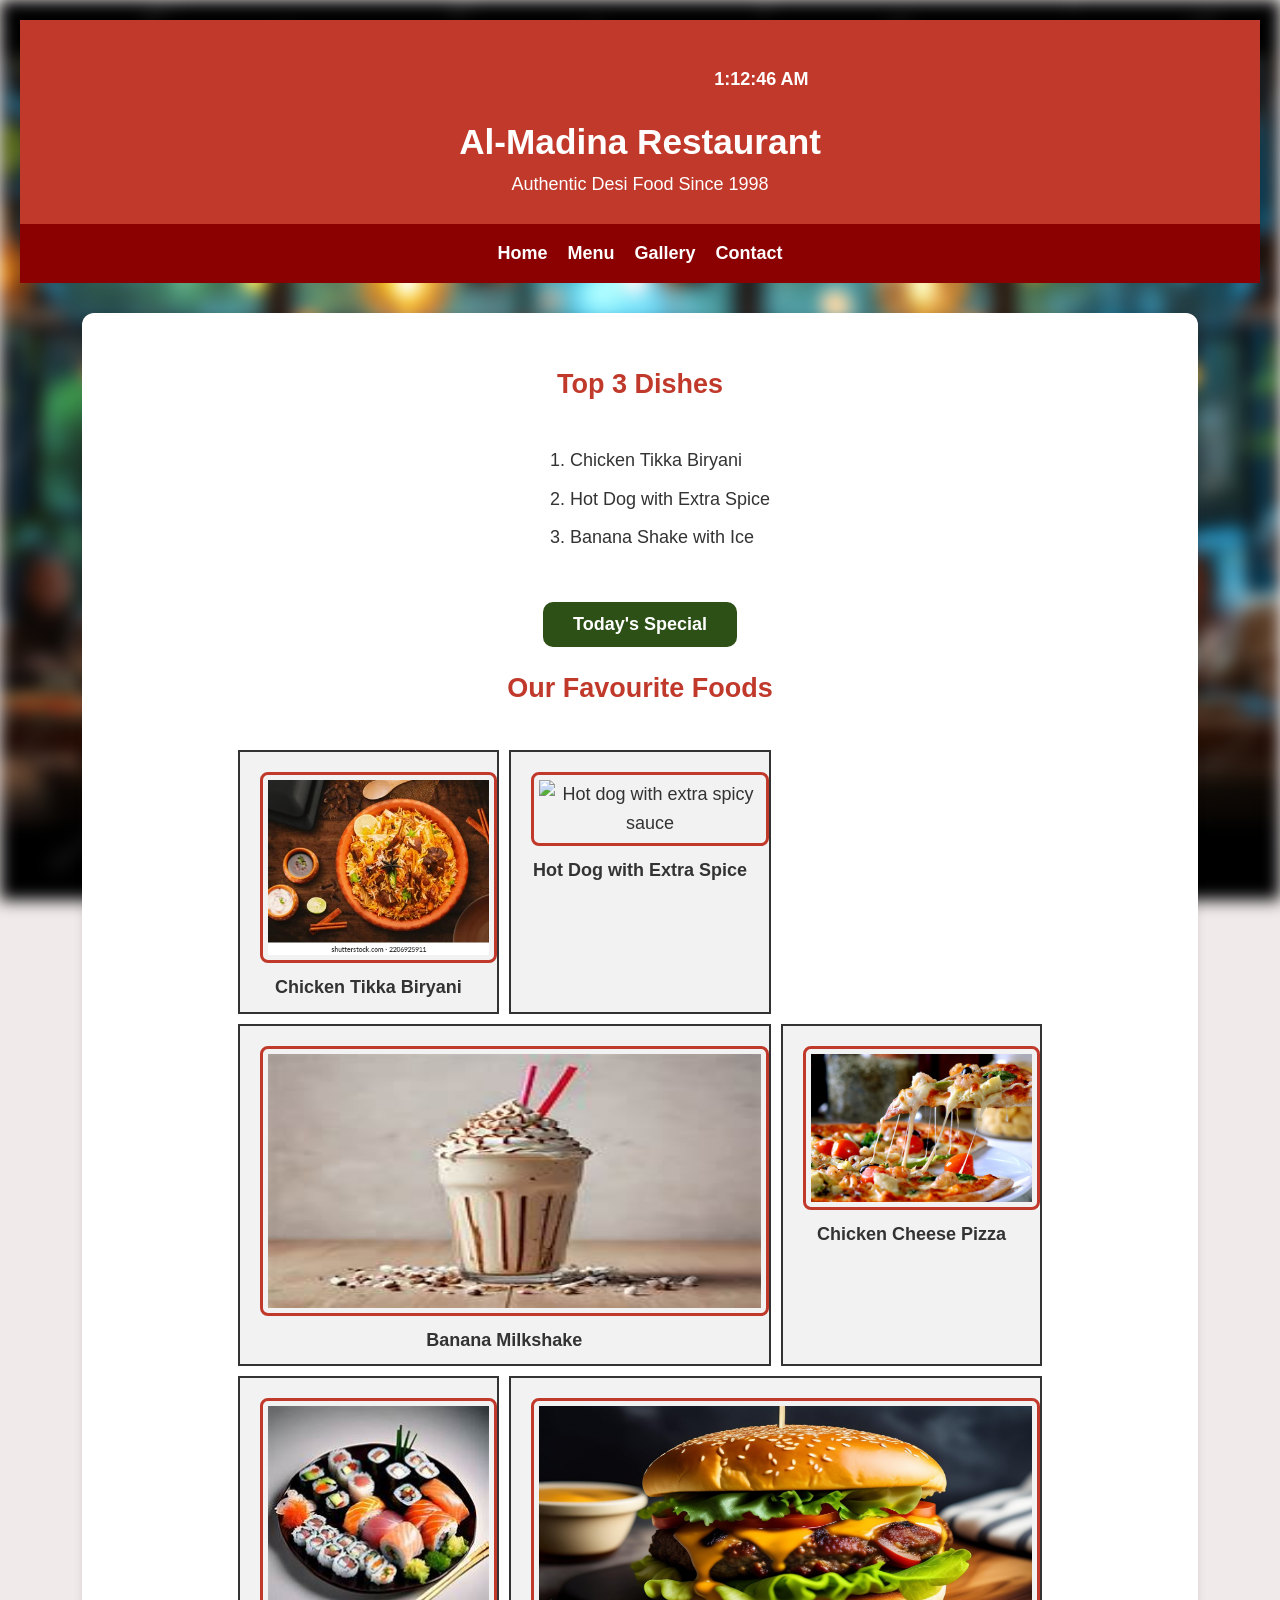
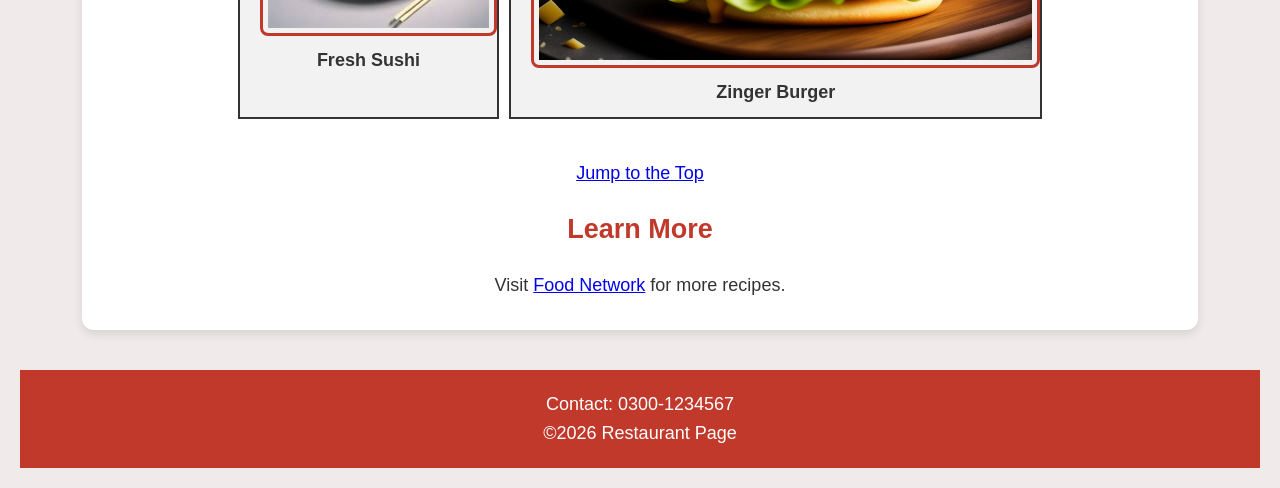
==== commit 81ca7798: "Add files via upload" ====
--- a/Webpage folder/index.html
+++ b/Webpage folder/index.html
@@ -9,12 +9,13 @@
 </head>
 
 <body>
-  
+
     <a href="#main" class="skip-link">Skip to Main Content</a>
 
     <header>
         <div id="clock"></div>
-        <h1>My favourite Foods</h1>
+        <h1>Al-Madina Restaurant</h1>
+        <p>Authentic Desi Food Since 1998</p>
     </header>
 
     <nav>
@@ -38,52 +39,46 @@
             <p id="specialText"></p>
         </section>
 
+
         <section>
-            <h2>Interactive Food Gallery</h2>
-            <div id="image">
-                Hover over a food image to display it here.
+            <h2>Our Favourite Foods</h2>
+
+            <div class="container">
+
+                <figure>
+                    <img src="Biryani.webp" alt="Chicken Tikka Biryani served with raita">
+                    <figcaption>Chicken Tikka Biryani</figcaption>
+                </figure>
+
+                <figure>
+                    <img src="HotDog.jpg" alt="Hot dog with extra spicy sauce">
+                    <figcaption>Hot Dog with Extra Spice</figcaption>
+                </figure>
+
+                <figure>
+                    <img src="Milkshake.jpg" alt="Banana milkshake served in a glass">
+                    <figcaption>Banana Milkshake</figcaption>
+                </figure>
+
+                <figure>
+                    <img src="pizza-5179939_1280.jpg" alt="Chicken cheese pizza with melted cheese">
+                    <figcaption>Chicken Cheese Pizza</figcaption>
+                </figure>
+
+                <figure>
+                    <img src="OIP.jpg" alt="Fresh sushi pieces on a plate">
+                    <figcaption>Fresh Sushi</figcaption>
+                </figure>
+
+                <figure>
+                    <img src="front-view-tasty-meat-burger-with-cheese-and-salad-free-photo.jpg"
+                        alt="Zinger burger with cheese and salad">
+                    <figcaption>Zinger Burger</figcaption>
+                </figure>
+
             </div>
-            <div class="gallery">
-                <button class="img-btn" onmouseover="upDate(this.children[0])" onmouseout="unDo()"
-                    onfocus="upDate(this.children[0])" onblur="unDo()">
-                    <img class="preview" src="Biryani.webp" alt="Chicken Tikka Biryani">
-                </button>
-
-                <button class="img-btn" onmouseover="upDate(this.children[0])" onmouseout="unDo()"
-                    onfocus="upDate(this.children[0])" onblur="unDo()">
-                    <img class="preview" src="HotDog.jpg" alt="Hot Dog with Extra Spice">
-                </button>
-
-                <button class="img-btn" onmouseover="upDate(this.children[0])" onmouseout="unDo()"
-                    onfocus="upDate(this.children[0])" onblur="unDo()">
-                    <img class="preview" src="Milkshake.jpg" alt="Banana Milkshake">
-                </button>
-
-                <button class="img-btn" onmouseover="upDate(this.children[0])" onmouseout="unDo()"
-                    onfocus="upDate(this.children[0])" onblur="unDo()">
-                    <img class="preview" src="pizza-5179939_1280.jpg" alt="Chicken Cheese Pizza">
-                </button>
-
-                <button class="img-btn" onmouseover="upDate(this.children[0])" onmouseout="unDo()"
-                    onfocus="upDate(this.children[0])" onblur="unDo()">
-                    <img class="preview" src="OIP.jpg" alt="Fresh Sushi">
-                </button>
-
-                <button class="img-btn" onmouseover="upDate(this.children[0])" onmouseout="unDo()"
-                    onfocus="upDate(this.children[0])" onblur="unDo()">
-                    <img class="preview" src="front-view-tasty-meat-burger-with-cheese-and-salad-free-photo.jpg"
-                        alt="Zinger Burger">
-                </button>
-            </div>
-
-            <button class="img-btn" onmouseover="upDate(this.children[0])" onmouseout="unDo()"
-                onfocus="upDate(this.children[0])" onblur="unDo()">
-                <img class="preview" src="Biryani.webp" alt="Chicken Tikka Biryani">
-            </button>
-
             <a href="#top">Jump to the Top</a>
         </section>
-
         <section>
             <h2>Learn More</h2>
             <p>
--- a/Webpage folder/style.css
+++ b/Webpage folder/style.css
@@ -670,4 +670,392 @@
 div {
     margin: 10px;
     padding: 10px;
+}
+
+/* ========== 1. RESET + DEFAULT MOBILE FIRST ========== */
+* {
+    box-sizing: border-box;
+}
+
+html {
+    scroll-behavior: smooth;
+    /* default scroll */
+}
+
+body {
+    font-family: Arial, Helvetica, sans-serif;
+    margin: 0;
+    padding: 20px;
+    background-color: white;
+    color: black;
+}
+
+h1 {
+    text-align: center;
+}
+
+.container {
+    display: grid;
+    grid-template-columns: 1fr;
+    /* 1 column for mobile */
+    gap: 10px;
+    /* 10px gap between rows and columns */
+}
+
+figure {
+    border: 2px solid #333;
+    padding: 10px;
+    background-color: #f2f2f2;
+    text-align: center;
+}
+
+figure img {
+    width: 100%;
+    height: auto;
+}
+
+figcaption {
+    margin-top: 8px;
+    font-weight: bold;
+}
+
+/* ========== 2. TABLET VIEW ========== */
+@media screen and (min-width: 772px) {
+    .container {
+        grid-template-columns: 1fr 1fr;
+        /* 2 column grid */
+    }
+
+    figure {
+        border-radius: 50%;
+        /* circular shape */
+        overflow: hidden;
+        /* taake image bhi gol ho jaye */
+    }
+
+    figure:last-child {
+        grid-column: 1 / span 2;
+        /* last figure takes both columns */
+    }
+}
+
+/* ====== 1. RESET + BASE ====== */
+* {
+    margin: 0;
+    padding: 0;
+    box-sizing: border-box;
+}
+
+html {
+    scroll-behavior: smooth;
+}
+
+body {
+    font-family: Arial, Helvetica, sans-serif;
+    font-size: 18px;
+    line-height: 1.6;
+    color: #333;
+    background: #f0eaea;
+}
+
+/* ====== 2. ACCESSIBILITY ====== */
+.skip-link {
+    position: absolute;
+    left: -1000px;
+    background: #000;
+    color: #fff;
+    padding: 10px;
+    text-decoration: none;
+    z-index: 100;
+}
+
+.skip-link:focus {
+    left: 10px;
+    top: 10px;
+}
+
+/* ====== 3. HEADER + NAV ====== */
+header {
+    background: #c0392b;
+    color: #fff;
+    text-align: center;
+    padding: 25px;
+}
+
+#clock {
+    text-align: right;
+    font-weight: bold;
+    margin-bottom: 10px;
+}
+
+h1 {
+    font-size: 2.2rem;
+}
+
+h2 {
+    text-align: center;
+    color: #c0392b;
+    margin: 20px 0;
+}
+
+nav {
+    background: #8b0000;
+}
+
+nav ul {
+    list-style: none;
+    display: flex;
+    justify-content: center;
+    flex-wrap: wrap;
+    gap: 20px;
+    padding: 15px;
+}
+
+nav a {
+    color: #fff;
+    text-decoration: none;
+    font-weight: bold;
+}
+
+nav a:hover,
+nav a:focus {
+    color: gold;
+    outline: 2px solid gold;
+}
+
+/* ====== 4. MAIN + GRID ====== */
+main {
+    width: 90%;
+    max-width: 1200px;
+    margin: 30px auto;
+    background: #fff;
+    padding: 30px;
+    border-radius: 12px;
+    box-shadow: 0 4px 10px rgba(0, 0, 0, .1);
+}
+
+p {
+    text-align: center;
+}
+
+/* MOBILE FIRST: 1 COLUMN */
+.container {
+    display: grid;
+    grid-template-columns: 1fr;
+    gap: 10px;
+}
+
+figure {
+    border: 2px solid #333;
+    padding: 10px;
+    background-color: #f2f2f2;
+    text-align: center;
+}
+
+figure img {
+    width: 100%;
+    height: auto;
+    border-radius: 8px;
+}
+
+figcaption {
+    margin-top: 8px;
+    font-weight: bold;
+}
+
+/* ====== 5. BUTTON + FORM ====== */
+button,
+#specialBtn {
+    background: #2d5016;
+    color: #fff;
+    border: none;
+    padding: 12px 30px;
+    border-radius: 10px;
+    cursor: pointer;
+    font-size: 18px;
+    font-weight: bold;
+    display: block;
+    margin: 20px auto;
+    transition: all 0.3s ease;
+}
+
+button:hover,
+#specialBtn:hover {
+    background: #c0392b;
+    transform: scale(1.05);
+}
+
+#specialText {
+    margin-top: 15px;
+    color: darkgreen;
+    font-weight: bold;
+    text-align: center;
+}
+
+form {
+    max-width: 650px;
+    margin: auto;
+    display: flex;
+    flex-direction: column;
+    gap: 15px;
+}
+
+label {
+    font-weight: bold;
+}
+
+input,
+textarea {
+    width: 100%;
+    padding: 12px;
+    border: 2px solid #ddd;
+    border-radius: 8px;
+}
+
+input:focus,
+textarea:focus {
+    outline: 3px solid #2d5016;
+}
+
+/* ====== 6. FOOTER ====== */
+footer {
+    background: #c0392b;
+    color: #fff;
+    text-align: center;
+    padding: 20px;
+    margin-top: 40px;
+}
+
+/* ====== 7. ASSIGNMENT MEDIA QUERIES ====== */
+
+/* QUERY 1: TABLET 772px */
+@media screen and (min-width: 772px) {
+    .container {
+        grid-template-columns: 1fr 1fr;
+        /* 2 columns */
+    }
+
+    figure {
+        border-radius: 50%;
+        /* circular */
+        overflow: hidden;
+    }
+
+    figure:last-child {
+        grid-column: 1 / span 2;
+        /* last takes 2 columns */
+    }
+}
+
+/* QUERY 2: LARGE SCREEN 992px */
+@media screen and (min-width: 992px) {
+    .container {
+        grid-template-columns: repeat(3, 1fr);
+        /* 3 columns */
+    }
+
+    figure {
+        border-radius: 0;
+        /* remove circle */
+    }
+
+    figure:nth-child(3n) {
+        grid-column: span 2;
+        /* every 3rd takes 2 columns */
+    }
+
+    figure:last-child {
+        grid-column: span 1;
+        /* reset */
+    }
+}
+
+/* QUERY 3: REDUCED MOTION */
+@media (prefers-reduced-motion: reduce) {
+    html {
+        scroll-behavior: auto;
+    }
+
+    * {
+        animation-duration: 0.01ms !important;
+        transition-duration: 0.01ms !important;
+        transform: none !important;
+    }
+}
+
+/* QUERY 4: DARK MODE */
+@media (prefers-color-scheme: dark) {
+    body {
+        background: #121212;
+        color: white;
+    }
+
+    main {
+        background: #1e1e1e;
+    }
+
+    h2 {
+        color: #ffeb3b;
+    }
+
+    figure {
+        background-color: #222;
+        color: #ffeb3b;
+        border-color: black;
+    }
+}
+
+/* ====== 8. MOBILE TWEAKS ====== */
+@media (max-width: 768px) {
+    nav ul {
+        flex-direction: column;
+        gap: 10px;
+    }
+
+    main {
+        width: 95%;
+        padding: 20px;
+    }
+
+    h1 {
+        font-size: 1.8rem;
+    }
+}
+
+.container {
+    display: grid;
+    grid-template-columns: 1fr;
+    gap: 10px;
+}
+
+@media screen and (min-width: 772px) {
+    .container {
+        grid-template-columns: 1fr 1fr;
+    }
+
+    figure {
+        border-radius: 50%;
+    }
+
+    figure:last-child {
+        grid-column: 1 / span 2;
+    }
+}
+
+@media screen and (min-width: 992px) {
+    .container {
+        grid-template-columns: repeat(3, 1fr);
+    }
+
+    figure {
+        border-radius: 0;
+    }
+
+    figure:last-child {
+        grid-column: auto;
+    }
+
+    figure:nth-child(3n) {
+        grid-column: span 2;
+    }
 }
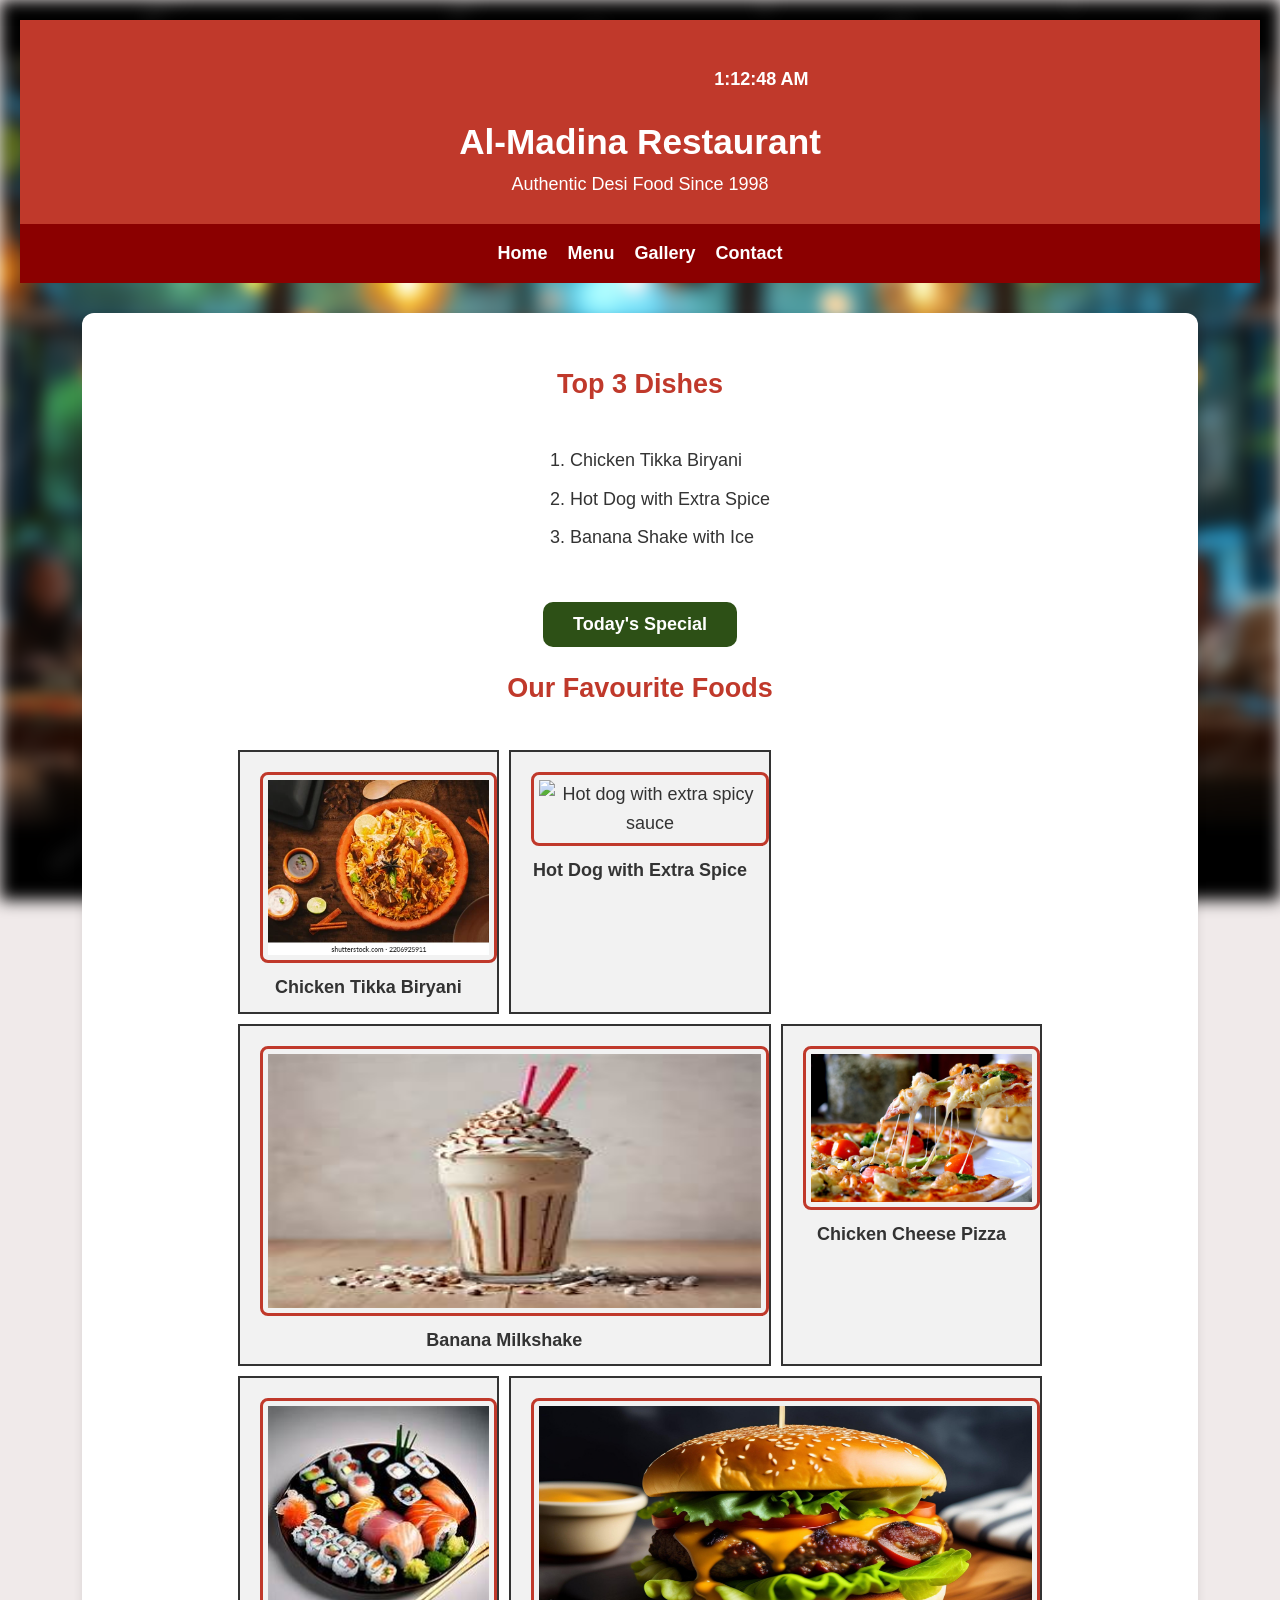
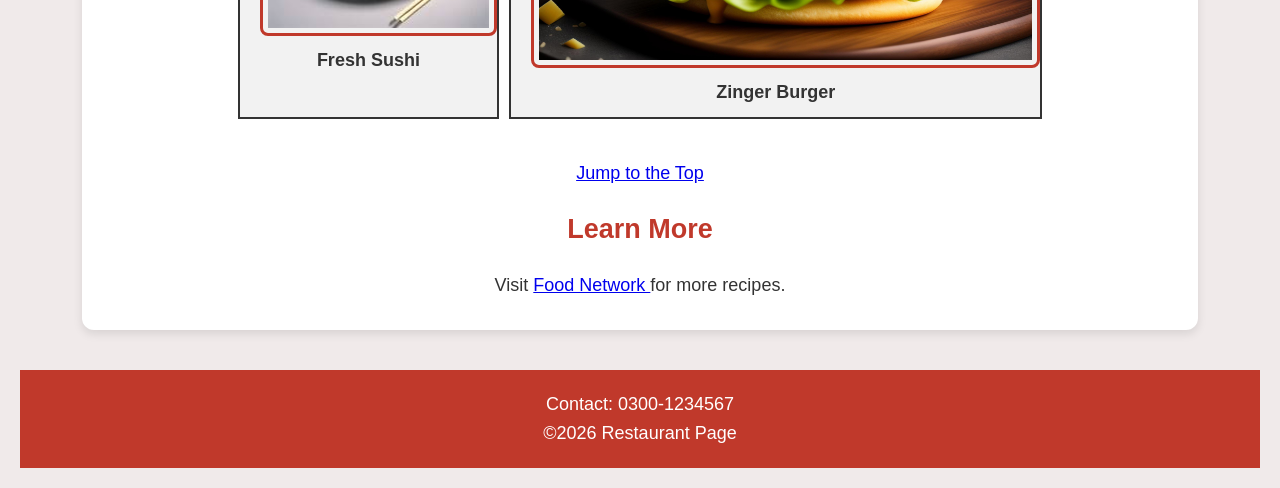
==== commit e868afde: "Update index.html" ====
--- a/Webpage folder/index.html
+++ b/Webpage folder/index.html
@@ -8,7 +8,7 @@
     <link rel="stylesheet" href="style.css">
 </head>
 
-<body>
+<body id="top">
 
     <a href="#main" class="skip-link">Skip to Main Content</a>
 
@@ -81,10 +81,12 @@
         </section>
         <section>
             <h2>Learn More</h2>
-            <p>
-                Visit <a href="https://www.foodnetwork.com" target="_blank" rel="noopener noreferrer">Food Network</a>
-                for more recipes.
-            </p>
+         <p>
+    Visit <a href="https://www.foodnetwork.com" target="_blank" rel="noopener noreferrer">
+        Food Network
+    </a>
+    for more recipes.
+</p>
         </section>
     </main>
 
@@ -96,4 +98,4 @@
     <script src="script.js"></script>
 </body>
 
-</html>+</html>
